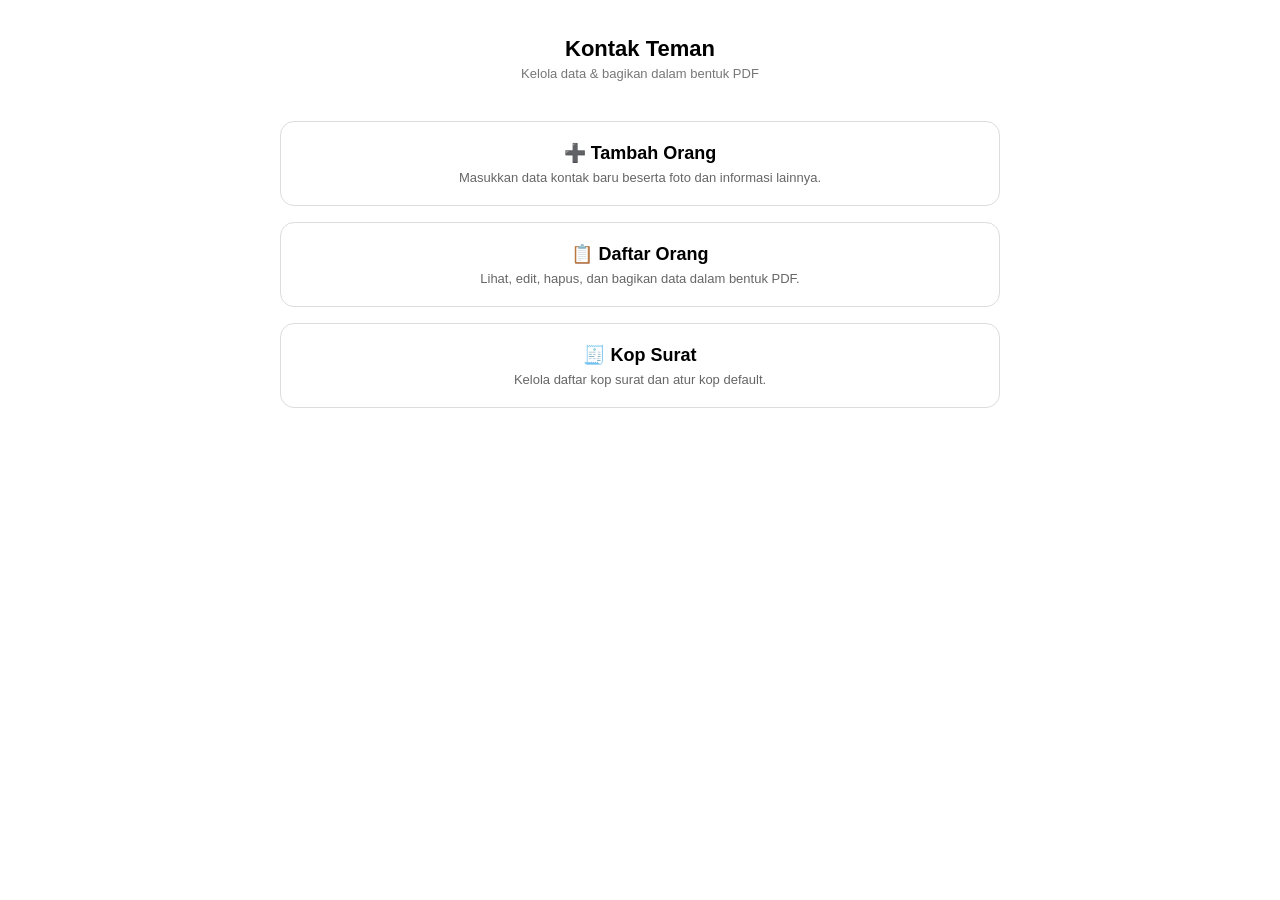
==== index.html @ 89002264 "Initial commit: Kontak Teman PWA" ====
<!doctype html>
<html>
<head>
  <meta charset="utf-8">
  <meta name="viewport" content="width=device-width, initial-scale=1">
  <title>Kontak Teman</title>

  <link rel="manifest" href="manifest.json">
  <meta name="theme-color" content="#0b5cff">
  <link rel="stylesheet" href="assets/css/style.css">

  <style>
    .menu-container {
      display: flex;
      flex-direction: column;
      gap: 16px;
      margin-top: 40px;
    }

    .menu-card {
      padding: 20px;
      border-radius: 14px;
      border: 1px solid #ddd;
      cursor: pointer;
      transition: 0.2s;
      text-align: center;
    }

    .menu-card:hover {
      background: #f5f8ff;
      border-color: #0b5cff;
    }

    .menu-title {
      font-size: 18px;
      font-weight: 600;
      margin-bottom: 6px;
    }

    .menu-desc {
      font-size: 13px;
      color: #666;
    }

    .app-title {
      text-align: center;
      margin-top: 20px;
      font-size: 22px;
      font-weight: 700;
    }

    .app-sub {
      text-align: center;
      font-size: 13px;
      color: #777;
      margin-top: 4px;
    }
  </style>
</head>

<body>

  <div class="app-title">Kontak Teman</div>
  <div class="app-sub">Kelola data & bagikan dalam bentuk PDF</div>

  <div class="menu-container">

    <div class="menu-card" onclick="location.href='tambah.html'">
      <div class="menu-title">➕ Tambah Orang</div>
      <div class="menu-desc">
        Masukkan data kontak baru beserta foto dan informasi lainnya.
      </div>
    </div>

    <div class="menu-card" onclick="location.href='daftar.html'">
      <div class="menu-title">📋 Daftar Orang</div>
      <div class="menu-desc">
        Lihat, edit, hapus, dan bagikan data dalam bentuk PDF.
      </div>
    </div>

    <div class="menu-card" onclick="location.href='kop.html'">
      <div class="menu-title">🧾 Kop Surat</div>
      <div class="menu-desc">
        Kelola daftar kop surat dan atur kop default.
      </div>
    </div>

  </div>

  <script>
    if ("serviceWorker" in navigator) {
      navigator.serviceWorker.register("./service-worker.js");
    }
  </script>

</body>
</html>
---- assets/css/style.css ----
body { font-family: Arial, sans-serif; padding: 16px; max-width: 720px; margin: 0 auto; }
input, textarea, select, button { width: 100%; padding: 10px; margin: 6px 0 12px; box-sizing: border-box; }
button { cursor: pointer; }
.row { display:flex; justify-content: space-between; align-items:center; padding: 10px; border: 1px solid #ddd; border-radius: 10px; margin: 8px 0; gap: 10px; }
.name { font-weight: 600; }
.actions { display:flex; gap: 8px; }
.actions button { width: auto; padding: 8px 10px; }
.small { font-size: 12px; opacity: .8; }

.modal { display:none; position: fixed; inset: 0; background: rgba(0,0,0,.35); padding: 16px; }
.modal-content { background: #fff; border-radius: 12px; padding: 16px; max-width: 520px; margin: 60px auto; }
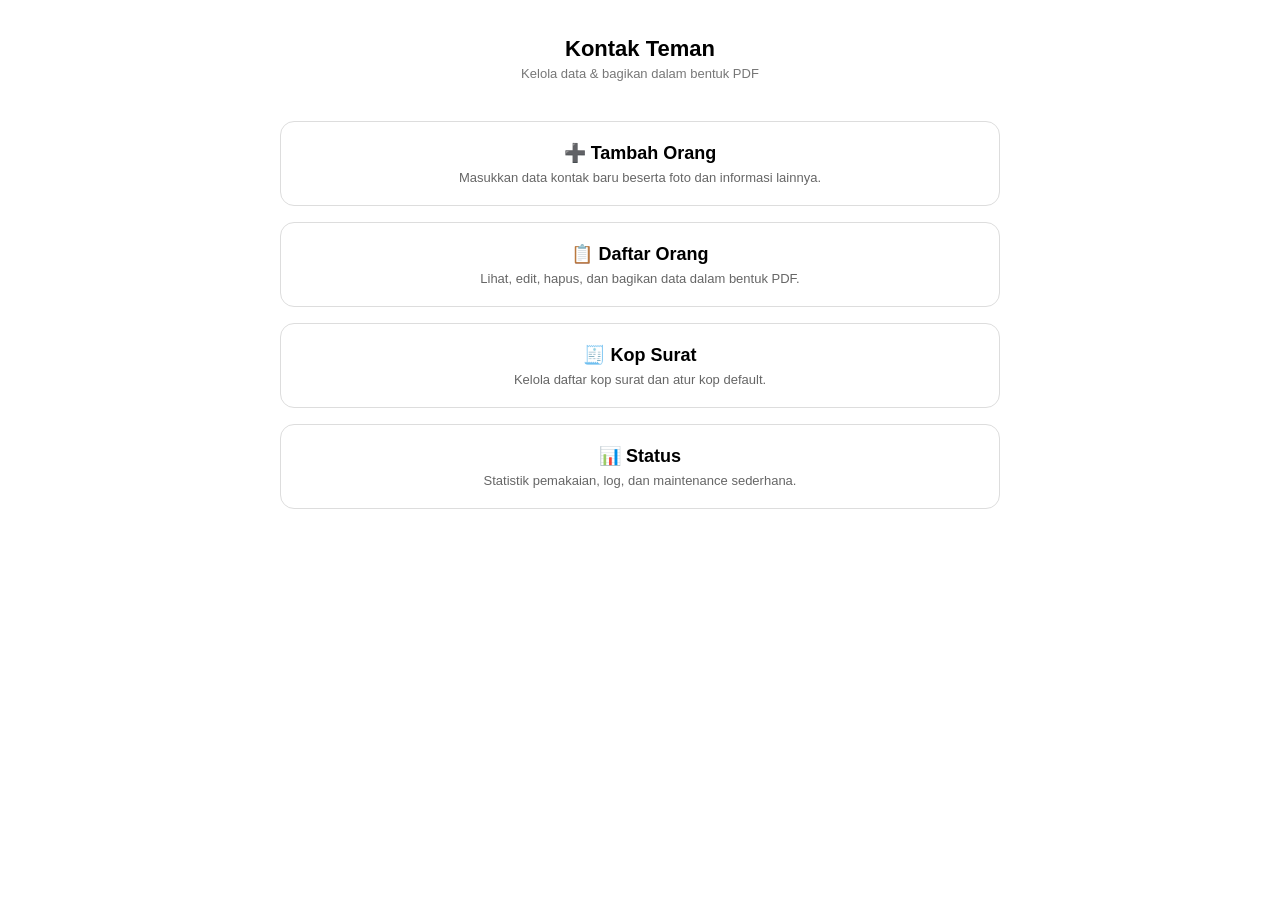
==== commit fa2397d2: "update 0224" ====
--- a/index.html
+++ b/index.html
@@ -86,6 +86,13 @@
       </div>
     </div>
 
+    <div class="menu-card" onclick="location.href='status.html'">
+        <div class="menu-title">📊 Status</div>
+        <div class="menu-desc">
+        Statistik pemakaian, log, dan maintenance sederhana.
+        </div>
+    </div>
+
   </div>
 
   <script>
--- a/assets/css/style.css
+++ b/assets/css/style.css
@@ -1,11 +1,115 @@
 body { font-family: Arial, sans-serif; padding: 16px; max-width: 720px; margin: 0 auto; }
 input, textarea, select, button { width: 100%; padding: 10px; margin: 6px 0 12px; box-sizing: border-box; }
 button { cursor: pointer; }
-.row { display:flex; justify-content: space-between; align-items:center; padding: 10px; border: 1px solid #ddd; border-radius: 10px; margin: 8px 0; gap: 10px; }
+button:disabled { opacity: .6; cursor: not-allowed; }
+
+.row {
+  display:flex;
+  justify-content: space-between;
+  align-items:center;
+  padding: 10px;
+  border: 1px solid #ddd;
+  border-radius: 10px;
+  margin: 8px 0;
+  gap: 10px;
+}
+
 .name { font-weight: 600; }
 .actions { display:flex; gap: 8px; }
 .actions button { width: auto; padding: 8px 10px; }
 .small { font-size: 12px; opacity: .8; }
 
-.modal { display:none; position: fixed; inset: 0; background: rgba(0,0,0,.35); padding: 16px; }
-.modal-content { background: #fff; border-radius: 12px; padding: 16px; max-width: 520px; margin: 60px auto; }+/* Modal */
+.modal { display:none; position: fixed; inset: 0; background: rgba(0,0,0,.35); padding: 16px; z-index: 1000; }
+.modal-content { background: #fff; border-radius: 12px; padding: 16px; max-width: 520px; margin: 60px auto; }
+
+/* Loading overlay (global) */
+.loading-overlay {
+  display: none;
+  position: fixed;
+  inset: 0;
+  background: rgba(255,255,255,.65);
+  z-index: 2000;
+  align-items: center;
+  justify-content: center;
+  backdrop-filter: blur(2px);
+}
+
+.loading-box {
+  background: #fff;
+  border: 1px solid #ddd;
+  border-radius: 14px;
+  padding: 14px 16px;
+  min-width: 220px;
+  box-shadow: 0 10px 30px rgba(0,0,0,.12);
+  text-align: center;
+}
+
+.spinner {
+  width: 22px;
+  height: 22px;
+  border: 3px solid #ddd;
+  border-top-color: #0b5cff;
+  border-radius: 50%;
+  margin: 0 auto 10px;
+  animation: spin 0.9s linear infinite;
+}
+
+@keyframes spin { to { transform: rotate(360deg); } }
+
+/* Toast (global) */
+.toast-wrap {
+  position: fixed;
+  right: 14px;
+  bottom: 14px;
+  display: flex;
+  flex-direction: column;
+  gap: 10px;
+  z-index: 3000;
+  max-width: min(360px, calc(100vw - 28px));
+}
+
+.toast {
+  background: #111;
+  color: #fff;
+  border-radius: 12px;
+  padding: 12px 12px;
+  box-shadow: 0 10px 30px rgba(0,0,0,.22);
+  display: flex;
+  gap: 10px;
+  align-items: flex-start;
+}
+
+.toast .msg { font-size: 13px; line-height: 1.35; }
+.toast .title { font-weight: 700; margin-bottom: 2px; font-size: 13px; }
+.toast .x {
+  margin-left: auto;
+  border: none;
+  background: transparent;
+  color: #fff;
+  cursor: pointer;
+  padding: 2px 6px;
+  width: auto;
+}
+
+.toast.info { background: #111; }
+.toast.success { background: #0f7a2a; }
+.toast.error { background: #b3261e; }
+.toast.warn { background: #8a5a00; }
+
+.badge {
+  width: 10px; height: 10px;
+  border-radius: 999px;
+  margin-top: 4px;
+  flex: 0 0 auto;
+  background: rgba(255,255,255,.7);
+}
+
+/* nicer empty state */
+.empty {
+  border: 1px dashed #bbb;
+  border-radius: 14px;
+  padding: 14px;
+  color: #555;
+  background: #fafafa;
+}
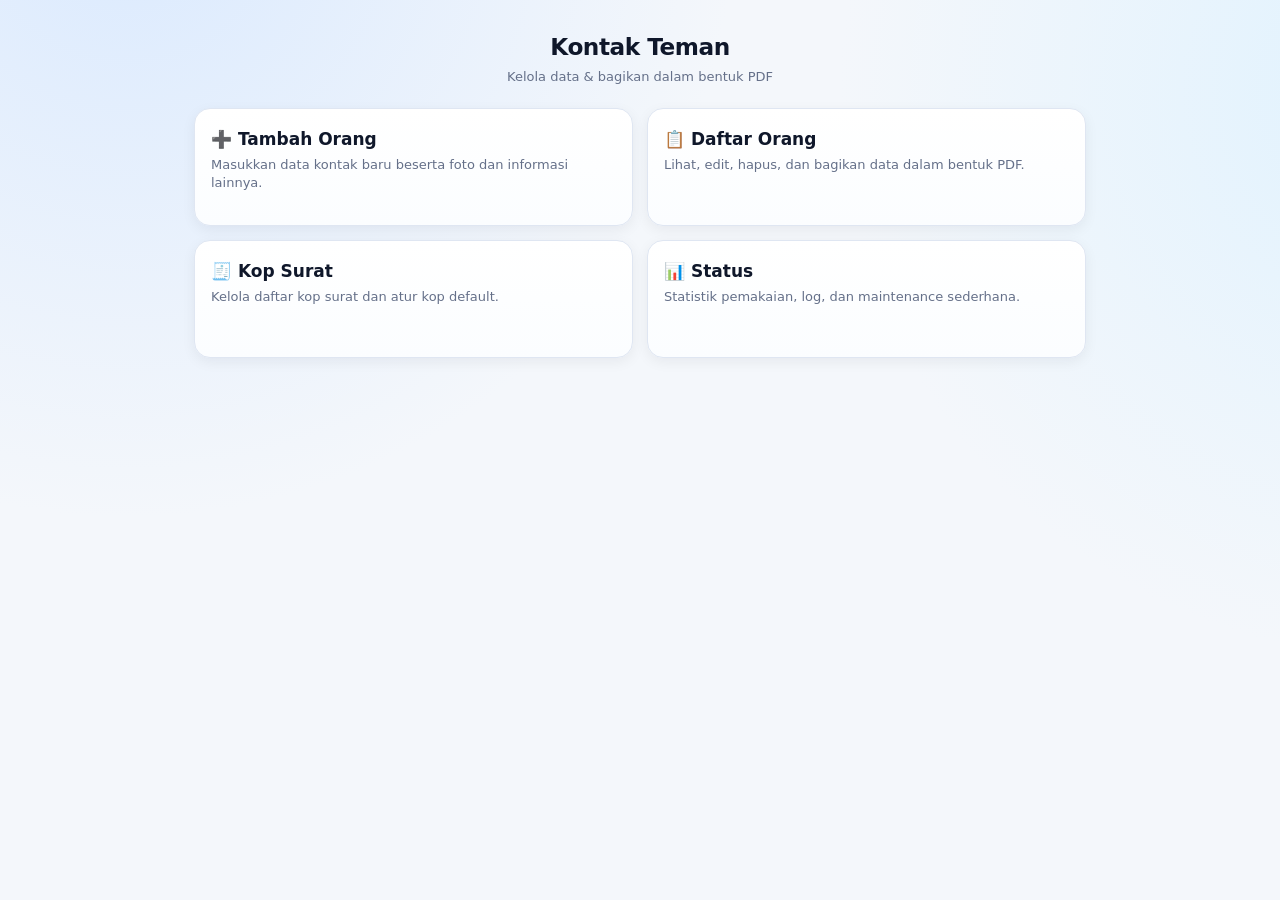
==== commit dc4e82da: "update 0224" ====
--- a/index.html
+++ b/index.html
@@ -1,70 +1,27 @@
 <!doctype html>
-<html>
+<html lang="id">
 <head>
   <meta charset="utf-8">
-  <meta name="viewport" content="width=device-width, initial-scale=1">
+  <meta name="viewport" content="width=device-width, initial-scale=1, viewport-fit=cover">
+  <meta name="theme-color" content="#2563eb">
+  <meta name="apple-mobile-web-app-capable" content="yes">
+  <meta name="apple-mobile-web-app-status-bar-style" content="default">
+  <meta name="apple-mobile-web-app-title" content="Kontak Teman">
   <title>Kontak Teman</title>
 
   <link rel="manifest" href="manifest.json">
-  <meta name="theme-color" content="#0b5cff">
+  <link rel="icon" type="image/png" sizes="192x192" href="assets/icons/icon-192.png">
+  <link rel="icon" type="image/png" sizes="512x512" href="assets/icons/icon-512.png">
+  <link rel="apple-touch-icon" href="assets/icons/icon-192.png">
+
   <link rel="stylesheet" href="assets/css/style.css">
-
-  <style>
-    .menu-container {
-      display: flex;
-      flex-direction: column;
-      gap: 16px;
-      margin-top: 40px;
-    }
-
-    .menu-card {
-      padding: 20px;
-      border-radius: 14px;
-      border: 1px solid #ddd;
-      cursor: pointer;
-      transition: 0.2s;
-      text-align: center;
-    }
-
-    .menu-card:hover {
-      background: #f5f8ff;
-      border-color: #0b5cff;
-    }
-
-    .menu-title {
-      font-size: 18px;
-      font-weight: 600;
-      margin-bottom: 6px;
-    }
-
-    .menu-desc {
-      font-size: 13px;
-      color: #666;
-    }
-
-    .app-title {
-      text-align: center;
-      margin-top: 20px;
-      font-size: 22px;
-      font-weight: 700;
-    }
-
-    .app-sub {
-      text-align: center;
-      font-size: 13px;
-      color: #777;
-      margin-top: 4px;
-    }
-  </style>
 </head>
-
-<body>
+<body data-page="index">
 
   <div class="app-title">Kontak Teman</div>
   <div class="app-sub">Kelola data & bagikan dalam bentuk PDF</div>
 
   <div class="menu-container">
-
     <div class="menu-card" onclick="location.href='tambah.html'">
       <div class="menu-title">➕ Tambah Orang</div>
       <div class="menu-desc">
@@ -87,12 +44,11 @@
     </div>
 
     <div class="menu-card" onclick="location.href='status.html'">
-        <div class="menu-title">📊 Status</div>
-        <div class="menu-desc">
+      <div class="menu-title">📊 Status</div>
+      <div class="menu-desc">
         Statistik pemakaian, log, dan maintenance sederhana.
-        </div>
+      </div>
     </div>
-
   </div>
 
   <script>
--- a/assets/css/style.css
+++ b/assets/css/style.css
@@ -1,115 +1,789 @@
-body { font-family: Arial, sans-serif; padding: 16px; max-width: 720px; margin: 0 auto; }
-input, textarea, select, button { width: 100%; padding: 10px; margin: 6px 0 12px; box-sizing: border-box; }
-button { cursor: pointer; }
-button:disabled { opacity: .6; cursor: not-allowed; }
-
+/* =========================================================
+   KONTAK TEMAN PWA - Global Styles (Mobile First)
+   Fokus Android, tetap rapi di desktop
+   ========================================================= */
+
+/* ---------- CSS Reset ringan ---------- */
+*,
+*::before,
+*::after {
+  box-sizing: border-box;
+}
+
+:root {
+  --bg: #f4f7fb;
+  --surface: #ffffff;
+  --surface-2: #f8faff;
+  --text: #162033;
+  --muted: #657089;
+  --line: #dfe6f2;
+  --line-strong: #cfd8e6;
+
+  --primary: #2563eb;
+  --primary-600: #1d4ed8;
+  --primary-700: #1e40af;
+  --primary-soft: #eef4ff;
+
+  --success: #15803d;
+  --success-soft: #ebf8ef;
+
+  --danger: #b42318;
+  --danger-soft: #fff1f2;
+
+  --warn: #9a6700;
+  --warn-soft: #fff7e6;
+
+  --shadow-sm: 0 4px 14px rgba(15, 23, 42, 0.06);
+  --shadow-md: 0 10px 30px rgba(15, 23, 42, 0.10);
+  --shadow-lg: 0 16px 40px rgba(15, 23, 42, 0.14);
+
+  --radius-xs: 10px;
+  --radius-sm: 12px;
+  --radius-md: 14px;
+  --radius-lg: 18px;
+  --radius-xl: 22px;
+
+  --space-1: 6px;
+  --space-2: 10px;
+  --space-3: 12px;
+  --space-4: 14px;
+  --space-5: 16px;
+  --space-6: 18px;
+  --space-7: 20px;
+  --space-8: 24px;
+
+  --font: Inter, ui-sans-serif, system-ui, -apple-system, "Segoe UI", Roboto, Arial, sans-serif;
+}
+
+html {
+  -webkit-text-size-adjust: 100%;
+  text-size-adjust: 100%;
+}
+
+body {
+  margin: 0;
+  font-family: var(--font);
+  color: var(--text);
+  background:
+    radial-gradient(circle at 10% -10%, #dbeafe 0%, transparent 40%),
+    radial-gradient(circle at 110% 10%, #e0f2fe 0%, transparent 35%),
+    var(--bg);
+  line-height: 1.45;
+  padding: 14px;
+  max-width: 860px;
+  margin-left: auto;
+  margin-right: auto;
+  padding-bottom: 28px;
+}
+
+/* Safe area untuk Android/iPhone */
+@supports (padding: max(0px)) {
+  body {
+    padding-left: max(14px, env(safe-area-inset-left));
+    padding-right: max(14px, env(safe-area-inset-right));
+    padding-bottom: max(28px, env(safe-area-inset-bottom));
+  }
+}
+
+/* ---------- Layout card dasar per halaman ---------- */
+/* Hampir semua halaman pakai judul + form/list.
+   Kita buat body seolah ada panel utama */
+body[data-page] {
+  background-attachment: fixed;
+}
+
+body[data-page] > h1,
+body[data-page] > h2 {
+  margin: 6px 0 14px;
+  font-size: 1.35rem;
+  line-height: 1.2;
+  font-weight: 800;
+  letter-spacing: -0.02em;
+  color: #0f172a;
+}
+
+body[data-page] > h3 {
+  margin: 18px 0 10px;
+  font-size: 1.02rem;
+  font-weight: 700;
+  color: #0f172a;
+}
+
+body[data-page] > form,
+body[data-page] > #list,
+body[data-page] > #kopList,
+body[data-page] > #statsBox,
+body[data-page] > #formLogin,
+body[data-page] > #formTambah,
+body[data-page] > #formEdit {
+  /* tetap aman kalau elemen belum ada */
+}
+
+/* Card wrapper otomatis untuk banyak area */
+form,
+#list,
+#kopList,
+#statsBox {
+  background: var(--surface);
+  border: 1px solid var(--line);
+  border-radius: var(--radius-lg);
+  box-shadow: var(--shadow-sm);
+}
+
+/* Form container terlihat rapi */
+form {
+  padding: 14px;
+}
+
+/* List area / status box / kop list */
+#list,
+#kopList,
+#statsBox {
+  padding: 10px;
+}
+
+/* Input pencarian di daftar */
+#q {
+  margin-bottom: 12px;
+}
+
+/* ---------- Tipografi ---------- */
+h1, h2, h3, h4 {
+  margin-top: 0;
+}
+
+p {
+  margin: 0 0 10px;
+  color: var(--text);
+}
+
+.small {
+  font-size: 12px;
+  line-height: 1.4;
+  color: var(--muted);
+  opacity: 1; /* override style lama */
+}
+
+/* ---------- Link ---------- */
+a {
+  color: var(--primary);
+  text-decoration: none;
+}
+
+a:hover {
+  text-decoration: underline;
+}
+
+/* ---------- Form controls ---------- */
+label {
+  display: block;
+  margin: 8px 0 6px;
+  font-size: 13px;
+  font-weight: 600;
+  color: #23324d;
+}
+
+/* Label checkbox/radio di modal biasanya inline */
+label:has(input[type="checkbox"]),
+label:has(input[type="radio"]) {
+  display: inline-flex;
+  align-items: center;
+  gap: 8px;
+  margin: 6px 0;
+  font-weight: 500;
+  color: var(--text);
+  cursor: pointer;
+}
+
+/* Fallback browser lama jika :has tidak support */
+input[type="checkbox"] + *,
+input[type="radio"] + * {
+  vertical-align: middle;
+}
+
+input,
+textarea,
+select,
+button {
+  width: 100%;
+  margin: 6px 0 12px;
+  font: inherit;
+  border-radius: 12px;
+}
+
+input,
+textarea,
+select {
+  border: 1px solid var(--line-strong);
+  background: #fff;
+  color: var(--text);
+  padding: 11px 12px;
+  outline: none;
+  transition: border-color .18s ease, box-shadow .18s ease, background-color .18s ease;
+  box-shadow: inset 0 1px 0 rgba(255,255,255,.7);
+}
+
+input::placeholder,
+textarea::placeholder {
+  color: #95a1b7;
+}
+
+input:focus,
+textarea:focus,
+select:focus {
+  border-color: #93c5fd;
+  box-shadow: 0 0 0 4px rgba(37, 99, 235, .12);
+  background: #fff;
+}
+
+textarea {
+  min-height: 100px;
+  resize: vertical;
+}
+
+select {
+  appearance: none;
+  background-image:
+    linear-gradient(45deg, transparent 50%, #64748b 50%),
+    linear-gradient(135deg, #64748b 50%, transparent 50%);
+  background-position:
+    calc(100% - 18px) calc(50% - 3px),
+    calc(100% - 12px) calc(50% - 3px);
+  background-size: 6px 6px, 6px 6px;
+  background-repeat: no-repeat;
+  padding-right: 36px;
+}
+
+input[type="file"] {
+  padding: 9px 10px;
+  background: var(--surface-2);
+}
+
+input[type="file"]::file-selector-button {
+  border: 1px solid var(--line-strong);
+  background: #fff;
+  color: var(--text);
+  border-radius: 10px;
+  padding: 7px 10px;
+  margin-right: 10px;
+  cursor: pointer;
+}
+
+input[type="checkbox"],
+input[type="radio"] {
+  width: 16px;
+  height: 16px;
+  margin: 0;
+  accent-color: var(--primary);
+  flex: 0 0 auto;
+}
+
+/* Number input kecil (status cleanup daysOld) */
+#daysOld {
+  text-align: center;
+  font-weight: 600;
+}
+
+/* Disabled */
+button:disabled,
+input:disabled,
+textarea:disabled,
+select:disabled {
+  opacity: .65;
+  cursor: not-allowed;
+}
+
+/* ---------- Buttons ---------- */
+button {
+  border: 1px solid transparent;
+  background: linear-gradient(180deg, var(--primary), var(--primary-600));
+  color: #fff;
+  padding: 11px 14px;
+  font-weight: 700;
+  letter-spacing: .01em;
+  cursor: pointer;
+  box-shadow: 0 6px 16px rgba(37, 99, 235, .20);
+  transition:
+    transform .06s ease,
+    box-shadow .16s ease,
+    filter .16s ease,
+    background-color .16s ease;
+}
+
+button:hover {
+  filter: brightness(1.02);
+  box-shadow: 0 8px 18px rgba(37, 99, 235, .24);
+}
+
+button:active {
+  transform: translateY(1px);
+  box-shadow: 0 4px 10px rgba(37, 99, 235, .18);
+}
+
+/* Tombol sekunder saat width:auto (banyak dipakai inline style di HTML) */
+button[style*="width:auto"],
+.actions button,
+#shareClose {
+  width: auto;
+  min-width: 0;
+}
+
+/* Heuristik styling tombol "Tutup/Kembali/Refresh" agar lebih netral */
+#shareClose,
+#btnBack,
+#btnRefresh,
+#btnDefaultNoKop {
+  background: #fff;
+  color: #1f2a44;
+  border-color: var(--line-strong);
+  box-shadow: none;
+}
+
+#shareClose:hover,
+#btnBack:hover,
+#btnRefresh:hover,
+#btnDefaultNoKop:hover {
+  background: #f8fafc;
+  border-color: #bcc8db;
+}
+
+/* Tombol aksi berbahaya (jika app.js kasih class) */
+button.danger,
+.actions .danger {
+  background: linear-gradient(180deg, #dc2626, #b91c1c);
+  box-shadow: 0 6px 16px rgba(220, 38, 38, .20);
+}
+
+/* ---------- Divider ---------- */
+hr {
+  border: 0;
+  border-top: 1px solid var(--line);
+  margin: 16px 0;
+}
+
+/* ---------- List rows (daftar / kop list) ---------- */
 .row {
-  display:flex;
+  display: flex;
   justify-content: space-between;
-  align-items:center;
-  padding: 10px;
-  border: 1px solid #ddd;
+  align-items: flex-start;
+  gap: 10px;
+  padding: 12px;
+  margin: 8px 0;
+  border: 1px solid var(--line);
+  border-radius: 14px;
+  background: #fff;
+  box-shadow: 0 2px 8px rgba(15, 23, 42, 0.03);
+}
+
+.row:hover {
+  border-color: #c9d7ee;
+  background: #fcfdff;
+}
+
+.row > div:first-child {
+  min-width: 0;
+  flex: 1 1 auto;
+}
+
+.name {
+  font-weight: 700;
+  color: #111827;
+  word-break: break-word;
+}
+
+.actions {
+  display: flex;
+  gap: 8px;
+  flex-wrap: wrap;
+  justify-content: flex-end;
+  flex: 0 0 auto;
+}
+
+.actions button {
+  margin: 0;
+  padding: 8px 10px;
   border-radius: 10px;
-  margin: 8px 0;
-  gap: 10px;
-}
-
-.name { font-weight: 600; }
-.actions { display:flex; gap: 8px; }
-.actions button { width: auto; padding: 8px 10px; }
-.small { font-size: 12px; opacity: .8; }
-
-/* Modal */
-.modal { display:none; position: fixed; inset: 0; background: rgba(0,0,0,.35); padding: 16px; z-index: 1000; }
-.modal-content { background: #fff; border-radius: 12px; padding: 16px; max-width: 520px; margin: 60px auto; }
-
-/* Loading overlay (global) */
+  font-size: 12px;
+  line-height: 1.1;
+  box-shadow: none;
+}
+
+/* Biar tombol aksi terlihat netral kecuali primary */
+.actions button:nth-child(n+2) {
+  background: #fff;
+  color: #1f2a44;
+  border: 1px solid var(--line-strong);
+}
+
+/* ---------- Empty State ---------- */
+.empty {
+  border: 1px dashed #bfd0ea;
+  border-radius: 14px;
+  padding: 14px;
+  color: #53627c;
+  background: linear-gradient(180deg, #fbfdff, #f6f9ff);
+  text-align: center;
+}
+
+/* ---------- Modal ---------- */
+.modal {
+  display: none;
+  position: fixed;
+  inset: 0;
+  padding: 14px;
+  background: rgba(9, 16, 28, .52);
+  z-index: 1000;
+  overflow-y: auto;
+  -webkit-overflow-scrolling: touch;
+  backdrop-filter: blur(4px);
+}
+
+.modal-content {
+  position: relative;
+  background: var(--surface);
+  border: 1px solid var(--line);
+  border-radius: 18px;
+  padding: 14px;
+  max-width: 560px;
+  margin: 32px auto;
+  box-shadow: var(--shadow-lg);
+}
+
+.modal-content h3 {
+  margin: 2px 0 10px;
+  font-size: 1.05rem;
+  font-weight: 800;
+}
+
+/* Modal textarea */
+#shareExtraNote {
+  min-height: 86px;
+}
+
+/* Baris tombol di modal */
+.modal-content > div[style*="display:flex"][style*="gap"] {
+  flex-wrap: wrap;
+}
+
+.modal-content > div[style*="display:flex"][style*="gap"] > button {
+  flex: 1 1 140px;
+  margin: 0;
+}
+
+/* ---------- Loading overlay (global) ---------- */
 .loading-overlay {
   display: none;
   position: fixed;
   inset: 0;
-  background: rgba(255,255,255,.65);
+  background: rgba(244, 247, 251, .72);
   z-index: 2000;
   align-items: center;
   justify-content: center;
-  backdrop-filter: blur(2px);
+  backdrop-filter: blur(3px);
 }
 
 .loading-box {
   background: #fff;
-  border: 1px solid #ddd;
-  border-radius: 14px;
+  border: 1px solid var(--line);
+  border-radius: 16px;
   padding: 14px 16px;
   min-width: 220px;
-  box-shadow: 0 10px 30px rgba(0,0,0,.12);
+  max-width: min(320px, calc(100vw - 28px));
+  box-shadow: var(--shadow-md);
   text-align: center;
+  color: var(--text);
 }
 
 .spinner {
-  width: 22px;
-  height: 22px;
-  border: 3px solid #ddd;
-  border-top-color: #0b5cff;
+  width: 24px;
+  height: 24px;
+  border: 3px solid #d8e1ef;
+  border-top-color: var(--primary);
   border-radius: 50%;
   margin: 0 auto 10px;
-  animation: spin 0.9s linear infinite;
-}
-
-@keyframes spin { to { transform: rotate(360deg); } }
-
-/* Toast (global) */
+  animation: spin .9s linear infinite;
+}
+
+@keyframes spin {
+  to { transform: rotate(360deg); }
+}
+
+/* ---------- Toast (global) ---------- */
 .toast-wrap {
   position: fixed;
-  right: 14px;
-  bottom: 14px;
+  right: 12px;
+  left: 12px; /* mobile lebih aman full-ish width */
+  bottom: 12px;
   display: flex;
   flex-direction: column;
   gap: 10px;
   z-index: 3000;
-  max-width: min(360px, calc(100vw - 28px));
+  max-width: 520px;
+  margin-left: auto;
+  margin-right: auto;
 }
 
 .toast {
-  background: #111;
+  background: #0f172a;
   color: #fff;
-  border-radius: 12px;
-  padding: 12px 12px;
-  box-shadow: 0 10px 30px rgba(0,0,0,.22);
+  border-radius: 14px;
+  padding: 12px;
+  box-shadow: 0 12px 30px rgba(2, 6, 23, .25);
   display: flex;
   gap: 10px;
   align-items: flex-start;
-}
-
-.toast .msg { font-size: 13px; line-height: 1.35; }
-.toast .title { font-weight: 700; margin-bottom: 2px; font-size: 13px; }
+  border: 1px solid rgba(255,255,255,.08);
+}
+
+.toast .msg {
+  font-size: 13px;
+  line-height: 1.35;
+  min-width: 0;
+}
+
+.toast .title {
+  font-weight: 700;
+  margin-bottom: 2px;
+  font-size: 13px;
+}
+
 .toast .x {
-  margin-left: auto;
+  margin: 0 0 0 auto;
   border: none;
   background: transparent;
   color: #fff;
   cursor: pointer;
-  padding: 2px 6px;
+  padding: 2px 4px;
   width: auto;
-}
-
-.toast.info { background: #111; }
-.toast.success { background: #0f7a2a; }
-.toast.error { background: #b3261e; }
-.toast.warn { background: #8a5a00; }
+  min-width: 0;
+  box-shadow: none;
+}
+
+.toast.info    { background: #111827; }
+.toast.success { background: #166534; }
+.toast.error   { background: #b42318; }
+.toast.warn    { background: #9a6700; }
 
 .badge {
-  width: 10px; height: 10px;
+  width: 10px;
+  height: 10px;
   border-radius: 999px;
   margin-top: 4px;
   flex: 0 0 auto;
-  background: rgba(255,255,255,.7);
-}
-
-/* nicer empty state */
-.empty {
-  border: 1px dashed #bbb;
-  border-radius: 14px;
+  background: rgba(255,255,255,.8);
+}
+
+/* ---------- Index page helpers (menggantikan style inline jika nanti dihapus) ---------- */
+.app-title {
+  text-align: center;
+  margin-top: 10px;
+  font-size: 1.45rem;
+  font-weight: 800;
+  letter-spacing: -0.02em;
+  color: #0f172a;
+}
+
+.app-sub {
+  text-align: center;
+  font-size: 13px;
+  color: var(--muted);
+  margin-top: 4px;
+}
+
+.menu-container {
+  display: flex;
+  flex-direction: column;
+  gap: 12px;
+  margin-top: 18px;
+}
+
+.menu-card {
+  padding: 16px 14px;
+  border-radius: 16px;
+  border: 1px solid var(--line);
+  background: linear-gradient(180deg, #ffffff, #fbfdff);
+  cursor: pointer;
+  transition: .18s ease;
+  text-align: left;
+  box-shadow: var(--shadow-sm);
+}
+
+.menu-card:hover {
+  transform: translateY(-1px);
+  background: #f8fbff;
+  border-color: #bfcef0;
+  box-shadow: var(--shadow-md);
+}
+
+.menu-card:active {
+  transform: translateY(0);
+}
+
+.menu-title {
+  font-size: 16px;
+  font-weight: 700;
+  margin-bottom: 4px;
+  color: #0f172a;
+}
+
+.menu-desc {
+  font-size: 13px;
+  color: var(--muted);
+  line-height: 1.4;
+}
+
+/* ---------- Utility classes tambahan (untuk inline style yang nanti dipindah) ---------- */
+.btn-row {
+  display: flex;
+  gap: 10px;
+  flex-wrap: wrap;
+  margin: 10px 0 16px;
+}
+
+.btn-row > button,
+.btn-row > a,
+.btn-row > .btn {
+  width: auto;
+  margin: 0;
+}
+
+.stack-sm {
+  display: flex;
+  flex-direction: column;
+  gap: 8px;
+}
+
+.inline-gap {
+  display: flex;
+  gap: 10px;
+  align-items: center;
+  flex-wrap: wrap;
+}
+
+.card {
+  background: var(--surface);
+  border: 1px solid var(--line);
+  border-radius: var(--radius-lg);
+  box-shadow: var(--shadow-sm);
   padding: 14px;
-  color: #555;
-  background: #fafafa;
+}
+
+.text-muted {
+  color: var(--muted);
+}
+
+.text-center {
+  text-align: center;
+}
+
+/* ---------- Foto preview edit.html ---------- */
+#fotoPreview {
+  margin-top: -6px;
+  margin-bottom: 10px;
+  color: var(--muted);
+  font-size: 12px;
+}
+
+/* ---------- Login page khusus ---------- */
+body[data-page="login"] form {
+  max-width: 420px;
+  margin: 12px auto 0;
+}
+
+body[data-page="login"] > h2 {
+  text-align: center;
+  margin-top: 16px;
+}
+
+/* ---------- Desktop enhancements ---------- */
+@media (min-width: 640px) {
+  body {
+    padding-top: 20px;
+    padding-bottom: 36px;
+  }
+
+  body[data-page] > h1,
+  body[data-page] > h2 {
+    font-size: 1.55rem;
+    margin-bottom: 16px;
+  }
+
+  form {
+    padding: 16px;
+  }
+
+  #list,
+  #kopList,
+  #statsBox {
+    padding: 12px;
+  }
+
+  .menu-container {
+    gap: 14px;
+    margin-top: 22px;
+  }
+
+  .menu-card {
+    padding: 18px 16px;
+    text-align: left;
+  }
+
+  .menu-title {
+    font-size: 17px;
+  }
+
+  .row {
+    align-items: center;
+    padding: 12px 14px;
+  }
+
+  .actions button {
+    font-size: 12px;
+    padding: 8px 11px;
+  }
+
+  .toast-wrap {
+    left: auto;
+    right: 14px;
+    max-width: min(380px, calc(100vw - 28px));
+    margin: 0;
+  }
+
+  .modal {
+    padding: 20px;
+  }
+
+  .modal-content {
+    margin: 42px auto;
+    padding: 16px;
+  }
+}
+
+/* ---------- Wider desktop ---------- */
+@media (min-width: 900px) {
+  body {
+    max-width: 920px;
+  }
+
+  .menu-container {
+    display: grid;
+    grid-template-columns: 1fr 1fr;
+  }
+
+  /* Kalau item ganjil, tetap oke */
+  .menu-card {
+    min-height: 118px;
+  }
+}
+
+/* ---------- Reduce motion ---------- */
+@media (prefers-reduced-motion: reduce) {
+  *,
+  *::before,
+  *::after {
+    animation-duration: 0.01ms !important;
+    animation-iteration-count: 1 !important;
+    transition-duration: 0.01ms !important;
+    scroll-behavior: auto !important;
+  }
 }
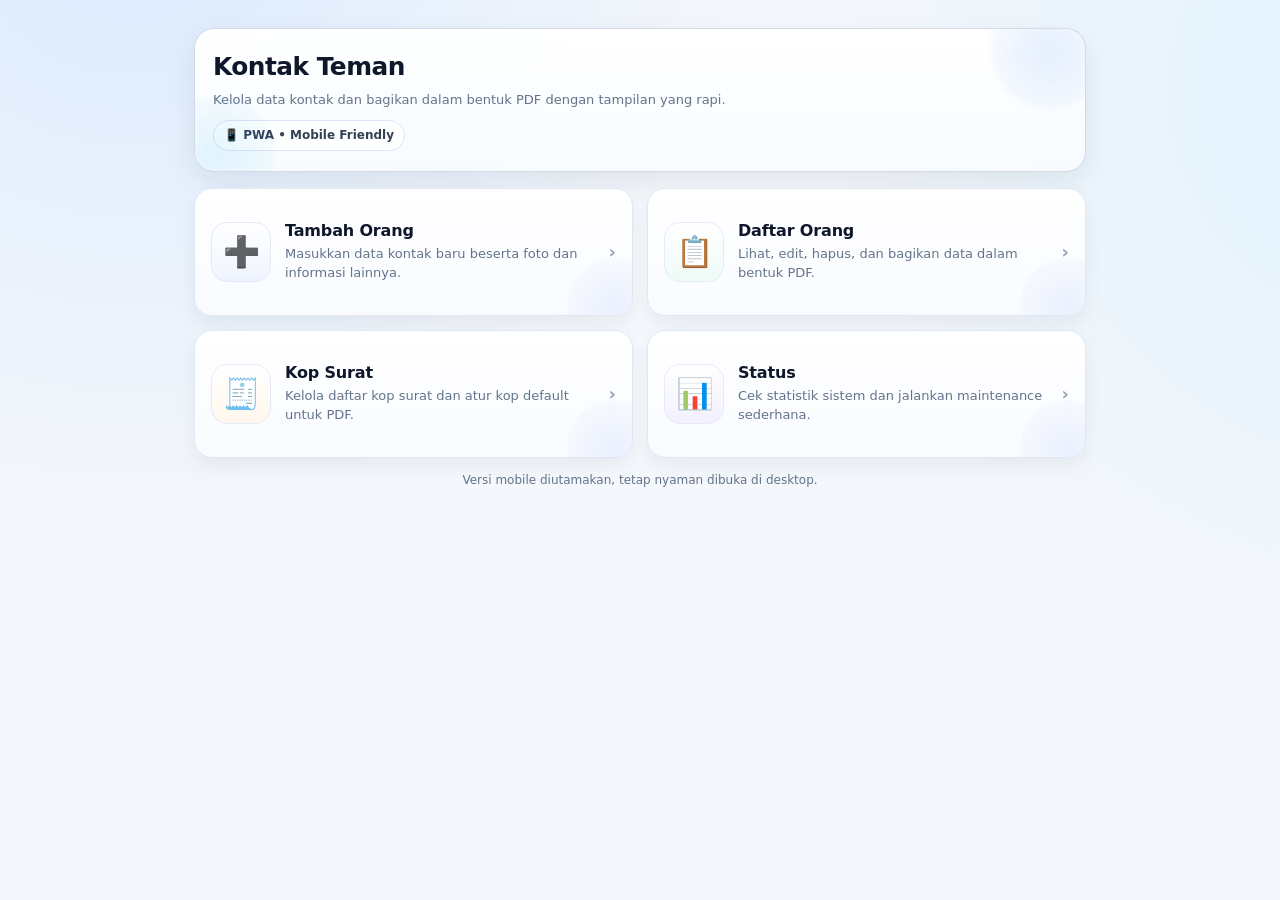
==== commit e2f1bc18: "update 0224" ====
--- a/index.html
+++ b/index.html
@@ -15,47 +15,332 @@
   <link rel="apple-touch-icon" href="assets/icons/icon-192.png">
 
   <link rel="stylesheet" href="assets/css/style.css">
+
+  <style>
+    .home-wrap {
+      margin-top: 8px;
+    }
+
+    .hero-soft {
+      position: relative;
+      overflow: hidden;
+      padding: 18px 16px;
+      border-radius: 20px;
+      background: linear-gradient(180deg, rgba(255,255,255,.95), rgba(248,251,255,.95));
+      border: 1px solid rgba(207, 216, 230, .9);
+      box-shadow: 0 10px 28px rgba(15, 23, 42, 0.08);
+      margin-bottom: 14px;
+    }
+
+    .hero-soft::before,
+    .hero-soft::after {
+      content: "";
+      position: absolute;
+      border-radius: 999px;
+      pointer-events: none;
+      filter: blur(2px);
+      opacity: .7;
+    }
+
+    .hero-soft::before {
+      width: 120px;
+      height: 120px;
+      top: -40px;
+      right: -25px;
+      background: radial-gradient(circle, rgba(59,130,246,.18), rgba(59,130,246,0));
+    }
+
+    .hero-soft::after {
+      width: 110px;
+      height: 110px;
+      left: -30px;
+      bottom: -35px;
+      background: radial-gradient(circle, rgba(14,165,233,.14), rgba(14,165,233,0));
+    }
+
+    .app-title {
+      margin: 0;
+      text-align: left;
+      font-size: 1.35rem;
+      font-weight: 800;
+      letter-spacing: -0.02em;
+      color: #0f172a;
+    }
+
+    .app-sub {
+      margin-top: 6px;
+      text-align: left;
+      color: #64748b;
+      font-size: 13px;
+      line-height: 1.45;
+    }
+
+    .home-badge {
+      display: inline-flex;
+      align-items: center;
+      gap: 6px;
+      margin-top: 10px;
+      padding: 6px 10px;
+      border-radius: 999px;
+      border: 1px solid #dbe5f4;
+      background: rgba(255,255,255,.8);
+      color: #334155;
+      font-size: 12px;
+      font-weight: 600;
+      backdrop-filter: blur(2px);
+    }
+
+    .menu-container {
+      display: grid;
+      grid-template-columns: 1fr;
+      gap: 12px;
+      margin-top: 12px;
+    }
+
+    .menu-card {
+      position: relative;
+      overflow: hidden;
+      min-height: 118px;
+      display: flex;
+      align-items: center;
+      gap: 14px;
+      padding: 14px;
+      border-radius: 18px;
+      border: 1px solid #dfe7f3;
+      background: linear-gradient(180deg, #ffffff, #f9fbff);
+      box-shadow: 0 8px 20px rgba(15, 23, 42, 0.06);
+      cursor: pointer;
+      transition: transform .18s ease, box-shadow .2s ease, border-color .2s ease, background .2s ease;
+      animation: cardIn .35s ease both;
+      text-align: left;
+    }
+
+    .menu-card:nth-child(1) { animation-delay: .02s; }
+    .menu-card:nth-child(2) { animation-delay: .06s; }
+    .menu-card:nth-child(3) { animation-delay: .10s; }
+    .menu-card:nth-child(4) { animation-delay: .14s; }
+
+    .menu-card::before {
+      content: "";
+      position: absolute;
+      inset: auto -30px -38px auto;
+      width: 95px;
+      height: 95px;
+      border-radius: 999px;
+      background: radial-gradient(circle, rgba(37,99,235,.09), rgba(37,99,235,0));
+      transition: transform .22s ease, opacity .22s ease;
+      opacity: .8;
+    }
+
+    .menu-card:hover {
+      transform: translateY(-2px);
+      border-color: #cddbf0;
+      box-shadow: 0 14px 26px rgba(15, 23, 42, 0.10);
+      background: linear-gradient(180deg, #ffffff, #f6faff);
+    }
+
+    .menu-card:hover::before {
+      transform: scale(1.15);
+      opacity: 1;
+    }
+
+    .menu-card:active {
+      transform: translateY(0) scale(.995);
+      box-shadow: 0 8px 16px rgba(15, 23, 42, 0.08);
+    }
+
+    .menu-icon {
+      width: 56px;
+      height: 56px;
+      border-radius: 16px;
+      display: grid;
+      place-items: center;
+      font-size: 28px;
+      line-height: 1;
+      flex: 0 0 auto;
+      border: 1px solid #e4ebf7;
+      background: linear-gradient(180deg, #ffffff, #eef4ff);
+      box-shadow: inset 0 1px 0 rgba(255,255,255,.9);
+    }
+
+    .menu-card:nth-child(2) .menu-icon {
+      background: linear-gradient(180deg, #ffffff, #eefbf7);
+    }
+
+    .menu-card:nth-child(3) .menu-icon {
+      background: linear-gradient(180deg, #ffffff, #fff7ec);
+    }
+
+    .menu-card:nth-child(4) .menu-icon {
+      background: linear-gradient(180deg, #ffffff, #f3f0ff);
+    }
+
+    .menu-body {
+      min-width: 0;
+      flex: 1 1 auto;
+    }
+
+    .menu-title {
+      margin: 0 0 4px;
+      font-size: 15px;
+      font-weight: 800;
+      color: #0f172a;
+      line-height: 1.25;
+      letter-spacing: -0.01em;
+    }
+
+    .menu-desc {
+      margin: 0;
+      font-size: 12.5px;
+      color: #64748b;
+      line-height: 1.45;
+    }
+
+    .menu-arrow {
+      align-self: center;
+      color: #94a3b8;
+      font-size: 18px;
+      font-weight: 700;
+      margin-left: 4px;
+      transition: transform .18s ease, color .18s ease;
+      flex: 0 0 auto;
+    }
+
+    .menu-card:hover .menu-arrow {
+      transform: translateX(2px);
+      color: #64748b;
+    }
+
+    .home-footer-note {
+      margin-top: 14px;
+      text-align: center;
+      color: #64748b;
+      font-size: 12px;
+    }
+
+    @keyframes cardIn {
+      from {
+        opacity: 0;
+        transform: translateY(8px);
+      }
+      to {
+        opacity: 1;
+        transform: translateY(0);
+      }
+    }
+
+    @media (min-width: 640px) {
+      .hero-soft {
+        padding: 20px 18px;
+        margin-bottom: 16px;
+      }
+
+      .app-title {
+        font-size: 1.55rem;
+      }
+
+      .app-sub {
+        font-size: 13px;
+      }
+
+      .menu-container {
+        grid-template-columns: 1fr 1fr;
+        gap: 14px;
+      }
+
+      .menu-card {
+        min-height: 128px;
+        padding: 16px;
+      }
+
+      .menu-icon {
+        width: 60px;
+        height: 60px;
+        font-size: 30px;
+      }
+
+      .menu-title {
+        font-size: 16px;
+      }
+
+      .menu-desc {
+        font-size: 13px;
+      }
+    }
+
+    @media (prefers-reduced-motion: reduce) {
+      .menu-card,
+      .menu-card::before,
+      .menu-arrow {
+        animation: none !important;
+        transition: none !important;
+      }
+    }
+  </style>
 </head>
 <body data-page="index">
 
-  <div class="app-title">Kontak Teman</div>
-  <div class="app-sub">Kelola data & bagikan dalam bentuk PDF</div>
-
-  <div class="menu-container">
-    <div class="menu-card" onclick="location.href='tambah.html'">
-      <div class="menu-title">➕ Tambah Orang</div>
-      <div class="menu-desc">
-        Masukkan data kontak baru beserta foto dan informasi lainnya.
+  <div class="home-wrap">
+    <div class="hero-soft">
+      <h1 class="app-title">Kontak Teman</h1>
+      <div class="app-sub">Kelola data kontak dan bagikan dalam bentuk PDF dengan tampilan yang rapi.</div>
+      <div class="home-badge">📱 PWA • Mobile Friendly</div>
+    </div>
+
+    <div class="menu-container">
+      <div class="menu-card" onclick="location.href='tambah.html'" role="button" tabindex="0" aria-label="Buka halaman Tambah Orang">
+        <div class="menu-icon" aria-hidden="true">➕</div>
+        <div class="menu-body">
+          <div class="menu-title">Tambah Orang</div>
+          <div class="menu-desc">Masukkan data kontak baru beserta foto dan informasi lainnya.</div>
+        </div>
+        <div class="menu-arrow" aria-hidden="true">›</div>
+      </div>
+
+      <div class="menu-card" onclick="location.href='daftar.html'" role="button" tabindex="0" aria-label="Buka halaman Daftar Orang">
+        <div class="menu-icon" aria-hidden="true">📋</div>
+        <div class="menu-body">
+          <div class="menu-title">Daftar Orang</div>
+          <div class="menu-desc">Lihat, edit, hapus, dan bagikan data dalam bentuk PDF.</div>
+        </div>
+        <div class="menu-arrow" aria-hidden="true">›</div>
+      </div>
+
+      <div class="menu-card" onclick="location.href='kop.html'" role="button" tabindex="0" aria-label="Buka halaman Kop Surat">
+        <div class="menu-icon" aria-hidden="true">🧾</div>
+        <div class="menu-body">
+          <div class="menu-title">Kop Surat</div>
+          <div class="menu-desc">Kelola daftar kop surat dan atur kop default untuk PDF.</div>
+        </div>
+        <div class="menu-arrow" aria-hidden="true">›</div>
+      </div>
+
+      <div class="menu-card" onclick="location.href='status.html'" role="button" tabindex="0" aria-label="Buka halaman Status">
+        <div class="menu-icon" aria-hidden="true">📊</div>
+        <div class="menu-body">
+          <div class="menu-title">Status</div>
+          <div class="menu-desc">Cek statistik sistem dan jalankan maintenance sederhana.</div>
+        </div>
+        <div class="menu-arrow" aria-hidden="true">›</div>
       </div>
     </div>
 
-    <div class="menu-card" onclick="location.href='daftar.html'">
-      <div class="menu-title">📋 Daftar Orang</div>
-      <div class="menu-desc">
-        Lihat, edit, hapus, dan bagikan data dalam bentuk PDF.
-      </div>
-    </div>
-
-    <div class="menu-card" onclick="location.href='kop.html'">
-      <div class="menu-title">🧾 Kop Surat</div>
-      <div class="menu-desc">
-        Kelola daftar kop surat dan atur kop default.
-      </div>
-    </div>
-
-    <div class="menu-card" onclick="location.href='status.html'">
-      <div class="menu-title">📊 Status</div>
-      <div class="menu-desc">
-        Statistik pemakaian, log, dan maintenance sederhana.
-      </div>
-    </div>
+    <div class="home-footer-note">Versi mobile diutamakan, tetap nyaman dibuka di desktop.</div>
   </div>
 
   <script>
+    document.querySelectorAll(".menu-card").forEach((card) => {
+      card.addEventListener("keydown", (e) => {
+        if (e.key === "Enter" || e.key === " ") {
+          e.preventDefault();
+          card.click();
+        }
+      });
+    });
+
     if ("serviceWorker" in navigator) {
       navigator.serviceWorker.register("./service-worker.js");
     }
   </script>
-
 </body>
 </html>
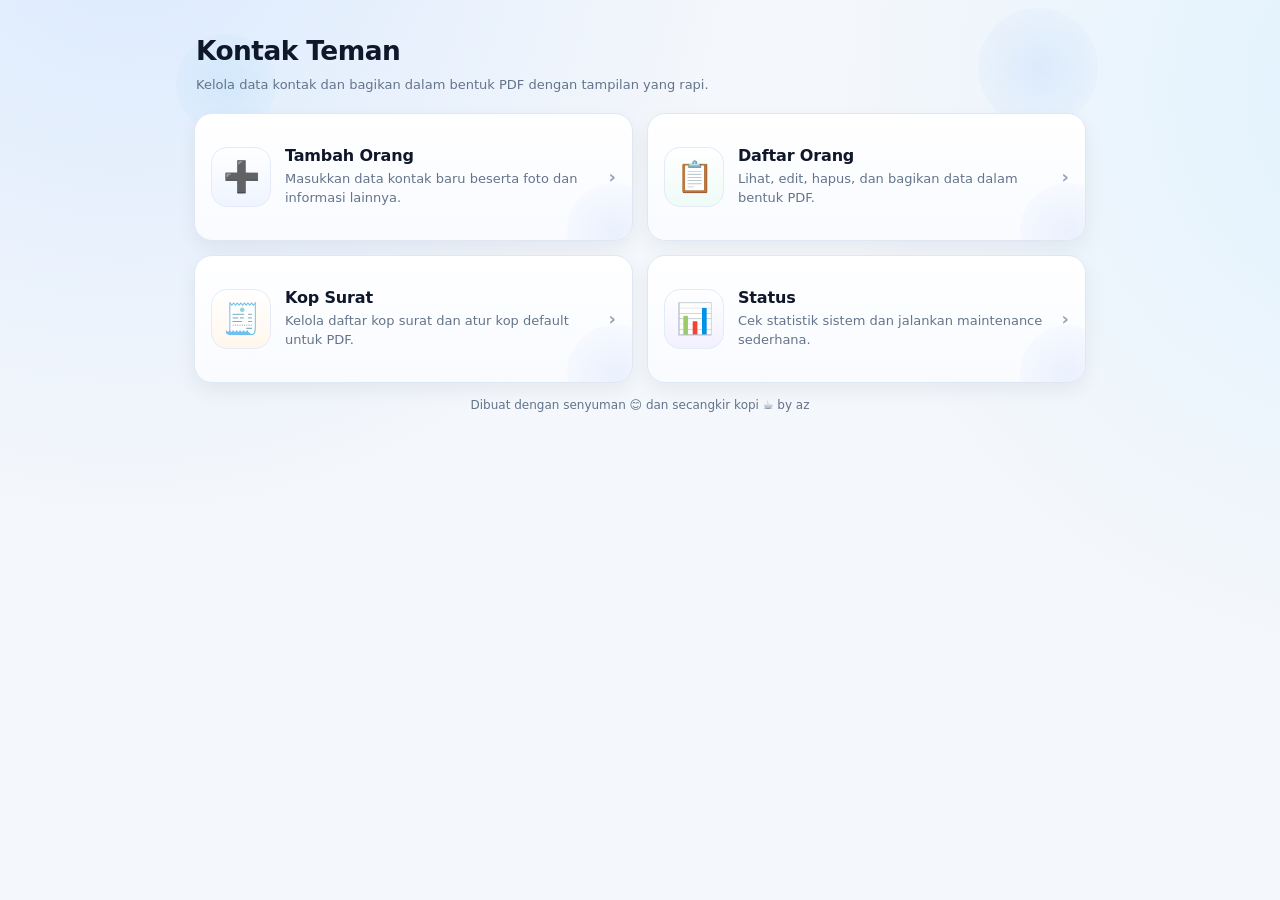
==== commit 22fca4b3: "update 0224" ====
--- a/index.html
+++ b/index.html
@@ -18,50 +18,45 @@
 
   <style>
     .home-wrap {
-      margin-top: 8px;
-    }
-
-    .hero-soft {
+      margin-top: 6px;
+    }
+
+    .home-head {
       position: relative;
-      overflow: hidden;
-      padding: 18px 16px;
-      border-radius: 20px;
-      background: linear-gradient(180deg, rgba(255,255,255,.95), rgba(248,251,255,.95));
-      border: 1px solid rgba(207, 216, 230, .9);
-      box-shadow: 0 10px 28px rgba(15, 23, 42, 0.08);
-      margin-bottom: 14px;
-    }
-
-    .hero-soft::before,
-    .hero-soft::after {
+      padding: 6px 2px 4px;
+      margin-bottom: 12px;
+    }
+
+    .home-head::before,
+    .home-head::after {
       content: "";
       position: absolute;
       border-radius: 999px;
       pointer-events: none;
-      filter: blur(2px);
-      opacity: .7;
-    }
-
-    .hero-soft::before {
+      z-index: -1;
+      opacity: .8;
+    }
+
+    .home-head::before {
       width: 120px;
       height: 120px;
-      top: -40px;
-      right: -25px;
-      background: radial-gradient(circle, rgba(59,130,246,.18), rgba(59,130,246,0));
-    }
-
-    .hero-soft::after {
-      width: 110px;
-      height: 110px;
-      left: -30px;
-      bottom: -35px;
-      background: radial-gradient(circle, rgba(14,165,233,.14), rgba(14,165,233,0));
+      top: -18px;
+      right: -12px;
+      background: radial-gradient(circle, rgba(59,130,246,.12), rgba(59,130,246,0));
+    }
+
+    .home-head::after {
+      width: 100px;
+      height: 100px;
+      left: -18px;
+      top: 8px;
+      background: radial-gradient(circle, rgba(14,165,233,.10), rgba(14,165,233,0));
     }
 
     .app-title {
       margin: 0;
       text-align: left;
-      font-size: 1.35rem;
+      font-size: 1.45rem;
       font-weight: 800;
       letter-spacing: -0.02em;
       color: #0f172a;
@@ -75,26 +70,11 @@
       line-height: 1.45;
     }
 
-    .home-badge {
-      display: inline-flex;
-      align-items: center;
-      gap: 6px;
-      margin-top: 10px;
-      padding: 6px 10px;
-      border-radius: 999px;
-      border: 1px solid #dbe5f4;
-      background: rgba(255,255,255,.8);
-      color: #334155;
-      font-size: 12px;
-      font-weight: 600;
-      backdrop-filter: blur(2px);
-    }
-
     .menu-container {
       display: grid;
       grid-template-columns: 1fr;
       gap: 12px;
-      margin-top: 12px;
+      margin-top: 10px;
     }
 
     .menu-card {
@@ -230,13 +210,12 @@
     }
 
     @media (min-width: 640px) {
-      .hero-soft {
-        padding: 20px 18px;
-        margin-bottom: 16px;
+      .home-head {
+        margin-bottom: 14px;
       }
 
       .app-title {
-        font-size: 1.55rem;
+        font-size: 1.65rem;
       }
 
       .app-sub {
@@ -281,10 +260,9 @@
 <body data-page="index">
 
   <div class="home-wrap">
-    <div class="hero-soft">
+    <div class="home-head">
       <h1 class="app-title">Kontak Teman</h1>
       <div class="app-sub">Kelola data kontak dan bagikan dalam bentuk PDF dengan tampilan yang rapi.</div>
-      <div class="home-badge">📱 PWA • Mobile Friendly</div>
     </div>
 
     <div class="menu-container">
@@ -325,7 +303,7 @@
       </div>
     </div>
 
-    <div class="home-footer-note">Versi mobile diutamakan, tetap nyaman dibuka di desktop.</div>
+    <div class="home-footer-note">Dibuat dengan senyuman 😊 dan secangkir kopi ☕ by az</div>
   </div>
 
   <script>
